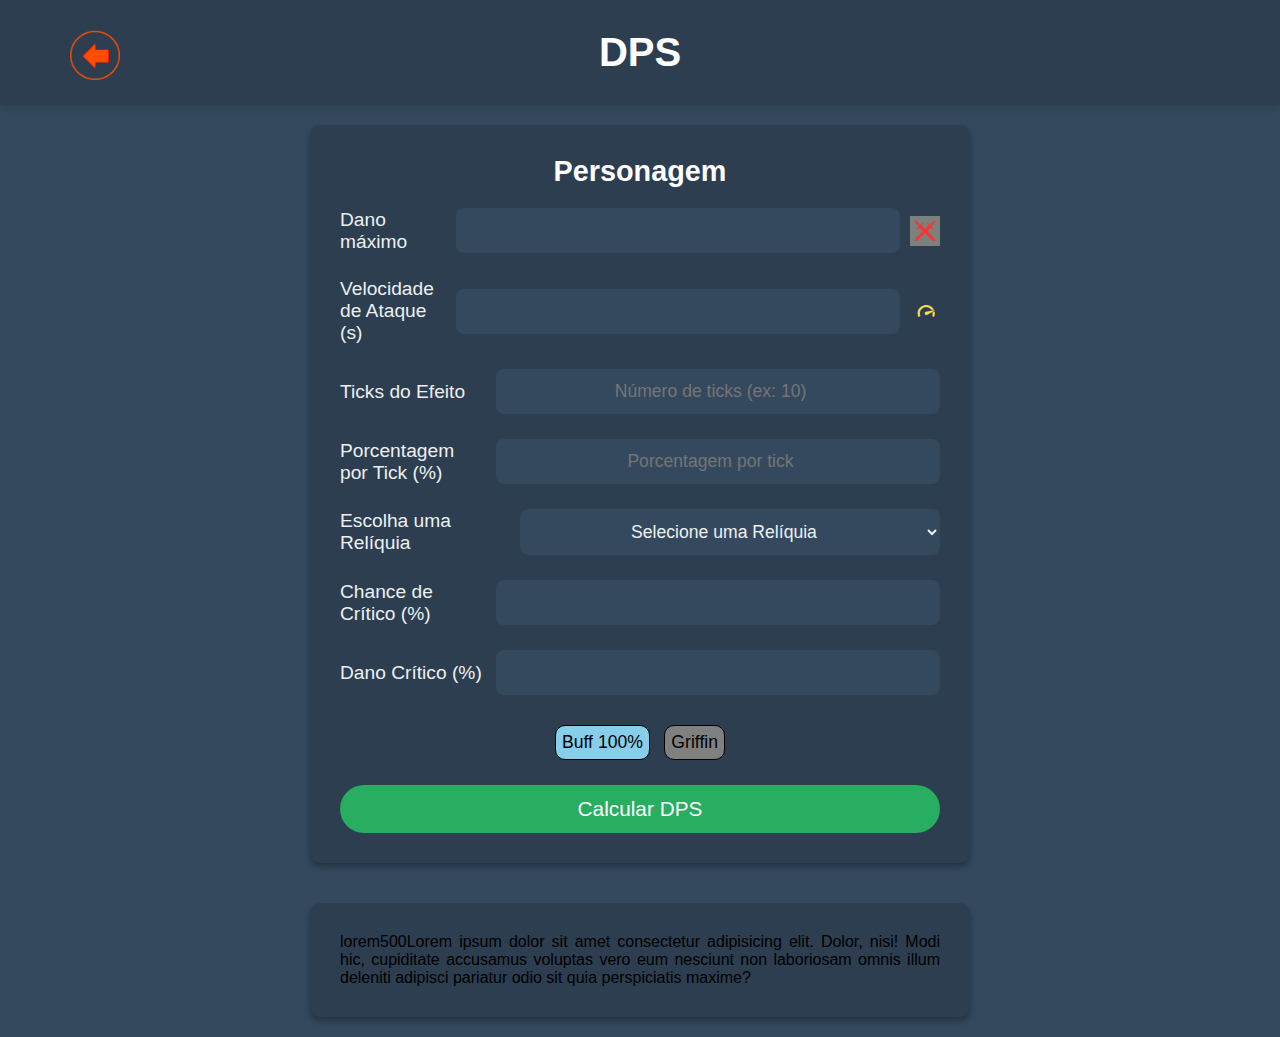
==== pages/page1.html @ 8fe58af5 "bastante coisa" ====
<!DOCTYPE html>
<html lang="pt-BR">
<head>
    <meta charset="UTF-8">
    <meta name="viewport" content="width=device-width, initial-scale=1.0">
    <title>Calculadora de DPS</title>
    <style>

        * {
            
            margin: 0;
            padding: 0;
            border: 0;
            outline: 0;

        }

        body {
            font-family: 'Poppins', Arial, sans-serif;
            margin: 0;
            padding: 0;
            background-color: #34495e;
            min-height: 100vh;
            display: flex;
            flex-direction: column;
            justify-content: space-between; /* Garantir que o conteúdo ocupe o espaço corretamente */
        }

        .header {
            width: 100%;
            padding: 30px 0;
            background-color: #2c3e50;
            text-align: center;
            box-shadow: 0 4px 6px rgba(0, 0, 0, 0.1);
            position: relative;
        }

        .header h1 {
            font-size: 2.5em;
            color: #ffffff;
            margin: 0;
        }

        .back-button {
            position: absolute;
            top: 40px;
            left: 20px;
            background: none;
            border: none;
            cursor: pointer;
            transition: transform 0.3s;
        }

        #seta {
            width: 50px;
            height: 50px;
            margin-left: 50px;
            margin-top: -10px;
        }

        .main-container {
            flex: 1; /* Garante que o conteúdo ocupe o espaço restante */
            display: flex;
            justify-content: center;
            gap: 20px;
            padding: 20px;
            flex-wrap: wrap; /* Garante que os elementos se ajustem bem em telas menores */
        }

        .contairner-geral,
        .dicas {
            background: #2c3e50;
            border-radius: 10px;
            padding: 30px;
            width: 100%;
            max-width: 600px;
            box-shadow: 0 4px 6px rgba(0, 0, 0, 0.3);
        }

        .dicas {
            display: flex;
            flex-direction: column;
            justify-content: center;
            align-items: center;
            text-align: justify;
            margin-top: 20px; /* Distância entre a div de dicas e o formulário */
        }

        .form-container {
            display: flex;
            flex-direction: column;
            align-items: center;
        }

        .form-container h2 {
            color: #ffffff;
            margin-bottom: 20px;
            font-size: 1.8em;
            text-align: center;
        }

        .form-group {
            margin-bottom: 25px;
            display: flex;
            align-items: center;
            justify-content: center;
            width: 100%;
        }

        .form-group label {
            color: #ecf0f1;
            font-size: 1.2em;
            flex: 1;
            text-align: left;
            margin-right: 10px;
        }

        .form-group input, .form-group select {
            width: 70%;
            padding: 12px;
            font-size: 1.1em;
            border: none;
            border-radius: 8px;
            background: #34495e;
            color: #ecf0f1;
            text-align: center;
        }

        .form-group img {
            width: 30px;
            height: 30px;
            margin-left: 10px;
        }

        .calculate-button {
            background: #27ae60;
            color: #ffffff;
            border: none;
            border-radius: 50px;
            padding: 12px 25px;
            font-size: 1.3em;
            cursor: pointer;
            transition: transform 0.3s, box-shadow 0.3s;
            width: 100%;
            margin-top: 20px;
        }

        .calculate-button:hover {
            transform: translateY(-5px);
            box-shadow: 0 6px 10px rgba(0, 0, 0, 0.3);
        }

        .result-container {
            margin-top: 20px;
            padding: 20px;
            background: #2980b9;
            border-radius: 10px;
            color: #ffffff;
            font-size: 1.5em;
            text-align: center;
            display: none;
        }

      

                    .btn {
                display: inline-block;
                padding: 6px;
                font-size: 1.1em;
                margin: 5px;
                border: 1px solid #000;
                border-radius: 10px;
                background-color: #f0f0f0;
                cursor: pointer;

                }

                #button1 {
                background-color: skyblue;
            }



            #button3 {
                background-color: gray;
            }

            .btn.selected {
            background-color: #4CAF50;
            color: white;
            border-color: #4CAF50;
            justify-content: center;
            }

            .btn:disabled {
            background-color: #ccc;
            cursor: not-allowed;
            border-color: #aaa;
            }

            .buttones {
                text-align: center;
            }

          
    </style>
</head>
<body>
    <div class="header">
        <button class="back-button" onclick="window.location.href='../index.html'">
            <img src="../images/seta.png" alt="" id="seta">
        </button>
        <h1>DPS</h1>
    </div>

    <div class="main-container">
        <!-- Div Container Geral -->
        <div class="contairner-geral">
            <div class="form-container">
                <h2>Personagem</h2>
                <form id="dps-form">
                    <div class="form-group">
                        <label for="base-damage">Dano máximo</label>
                        <input type="number" id="base-damage" name="base-damage" required>
                        <img src="../images/sword.png" alt="Dano Base">
                    </div>

                    <div class="form-group">
                        <label for="attack-speed">Velocidade de Ataque (s)</label>
                        <input type="number" id="attack-speed" name="attack-speed" step="0.01" required>
                        <img src="../images/velocidade.png" alt="Velocidade de Ataque">
                    </div>

                    <div class="form-group">
                        <label for="ticks">Ticks do Efeito</label>
                        <input type="number" id="ticks" name="ticks" placeholder="Número de ticks (ex: 10)" required>
                    </div>

                    <div class="form-group">
                        <label for="effect-percentage">Porcentagem por Tick (%)</label>
                        <input type="number" id="effect-percentage" name="effect-percentage" step="0.1" placeholder="Porcentagem por tick">
                    </div>

                    <div class="form-group">
                        <label for="relic">Escolha uma Relíquia</label>
                        <select id="relic" name="relic">
                            <option value="">Selecione uma Relíquia</option>
                            <option value="relic1">Infernal Gaze (5% element type)</option>
                            <option value="relic2">Mirror Blade (5% Psychical Damage + 20% Psychical critical-chance)</option>
                            <option value="relic3">Miracle Timepiece (5% Magic damage + 8% Element type)</option>
                            <option value="relic4">Mermaid Crown (5% Magic Damage + 8% Aqua Damage)</option>
                            <option value="relic5">Clover of the Wind (5% Magic Damage + 8% Air Damage)</option>
                            <option value="relic6">Leaf Clover (5% Magic Damage + 8% Dark Damage)</option>
                            <option value="relic7">Amplifying Codex (4% Magic Damage)</option>
                            <option value="relic8">Steel Shiv (4% Psychical Damage)</option>
                        </select>
                    </div>

                    <div class="form-group">
                        <label for="critical-chance">Chance de Crítico (%)</label>
                        <input type="number" id="critical-chance" name="critical-chance" step="0.1">
                    </div>

                    <div class="form-group">
                        <label for="critical-damage">Dano Crítico (%)</label>
                        <input type="number" id="critical-damage" name="critical-damage" step="0.1">
                    </div>

                    <div class="buttones" id="buttones">
                        <button type="button" class="btn" id="button1" onclick="toggleButton(button1)">Buff 100%</button>
                        <button type="button" class="btn" id="button3" onclick="toggleButton(button3)">Griffin</button>
                    </div>

                    <button type="button" class="calculate-button" onclick="calculateDPS()">Calcular DPS</button>
               

            </form>

            <div id="result" class="result-container">
                <p id="dps-result">DPS Calculado: </p>
            </div>
            
        </div>

    </div>


    <div class="dicas">
        <p> lorem500Lorem ipsum dolor sit amet consectetur adipisicing elit. Dolor, nisi! Modi hic, cupiditate accusamus voluptas vero eum nesciunt non laboriosam omnis illum  deleniti adipisci pariatur odio sit quia perspiciatis maxime?</p>
    </div>


  

    <script>

                const button1 = document.getElementById("button1");
                const button3 = document.getElementById("button3");



                    let button1Selected = false;
                    let button3Selected = false;
                    let buffMultiplier = 1;  // Inicializa com 100%

                        // Função para alternar a seleção dos botões
                        function toggleButton(button) {
                            if (button.classList.contains("selected")) {
                                button.classList.remove("selected"); // Desmarca o botão
                                if (button === button1) button1Selected = false;
                                if (button === button3) button3Selected = false;
                            } else {
                                button.classList.add("selected"); // Marca o botão
                                if (button === button1) button1Selected = true;
                                if (button === button3) button3Selected = true;
                            }
                        }


        function calculateDPS() {
            const baseDamage = parseFloat(document.getElementById('base-damage').value);
            const attackSpeed = parseFloat(document.getElementById('attack-speed').value);
            const ticks = parseInt(document.getElementById('ticks').value) || 0;
            const effectPercentage = parseFloat(document.getElementById('effect-percentage').value) || 0;
            const criticalChance = parseFloat(document.getElementById('critical-chance').value) || 0;
            const criticalDamage = parseFloat(document.getElementById('critical-damage').value) || 0;
            const relic = document.getElementById('relic').value;

            const criticalMultiplier = 1 + (criticalChance / 100) * (criticalDamage / 100);
            const effectMultiplier = 1 + (ticks * effectPercentage) / 100;

            let relicMultiplier = 1; // Se não houver relíquia, o multiplicador será 1 (sem efeito extra)
            switch(relic) {
                case 'relic1':
                    relicMultiplier = 1.05; // Exemplo de efeito da Relíquia 1
                    break;
                case 'relic2':
                    relicMultiplier = 1.05; // Exemplo de efeito da Relíquia 2
                    break;
                case 'relic3':
                    relicMultiplier = 1.13; // Exemplo de efeito da Relíquia 3
                    break;
                case 'relic4':
                    relicMultiplier = 1.13; // Exemplo de efeito da Relíquia 4
                    break;
                case 'relic5': 
                    relicMultiplier = 1.13;
                    break;
                case 'relic6': 
                    relicMultiplier = 1.13;
                    break;
                case 'relic7': 
                    relicMultiplier = 1.05;
                    break;
                case 'relic8': 
                    relicMultiplier = 1.05;
                    break;
                default:
                    relicMultiplier = 1; // Nenhuma relíquia escolhida
                    break;
            }
            

            if (button1Selected && button3Selected) {
                buffMultiplier = 3.0;  // Ambos os botões selecionados = 300%
                } else if (button1Selected || button3Selected) {
                buffMultiplier = 2.0;  // Apenas um botão selecionado = 200%
                } else {
                buffMultiplier = 1.0;  // Nenhum botão selecionado = 100%
                }


            

            const dps = (baseDamage * effectMultiplier * criticalMultiplier * relicMultiplier * buffMultiplier) / attackSpeed;

            document.getElementById('result').style.display = 'block';
            document.getElementById('dps-result').textContent = `DPS Calculado: ${dps.toFixed(2)}`;
        }

            
    </script>
</body>

</html>
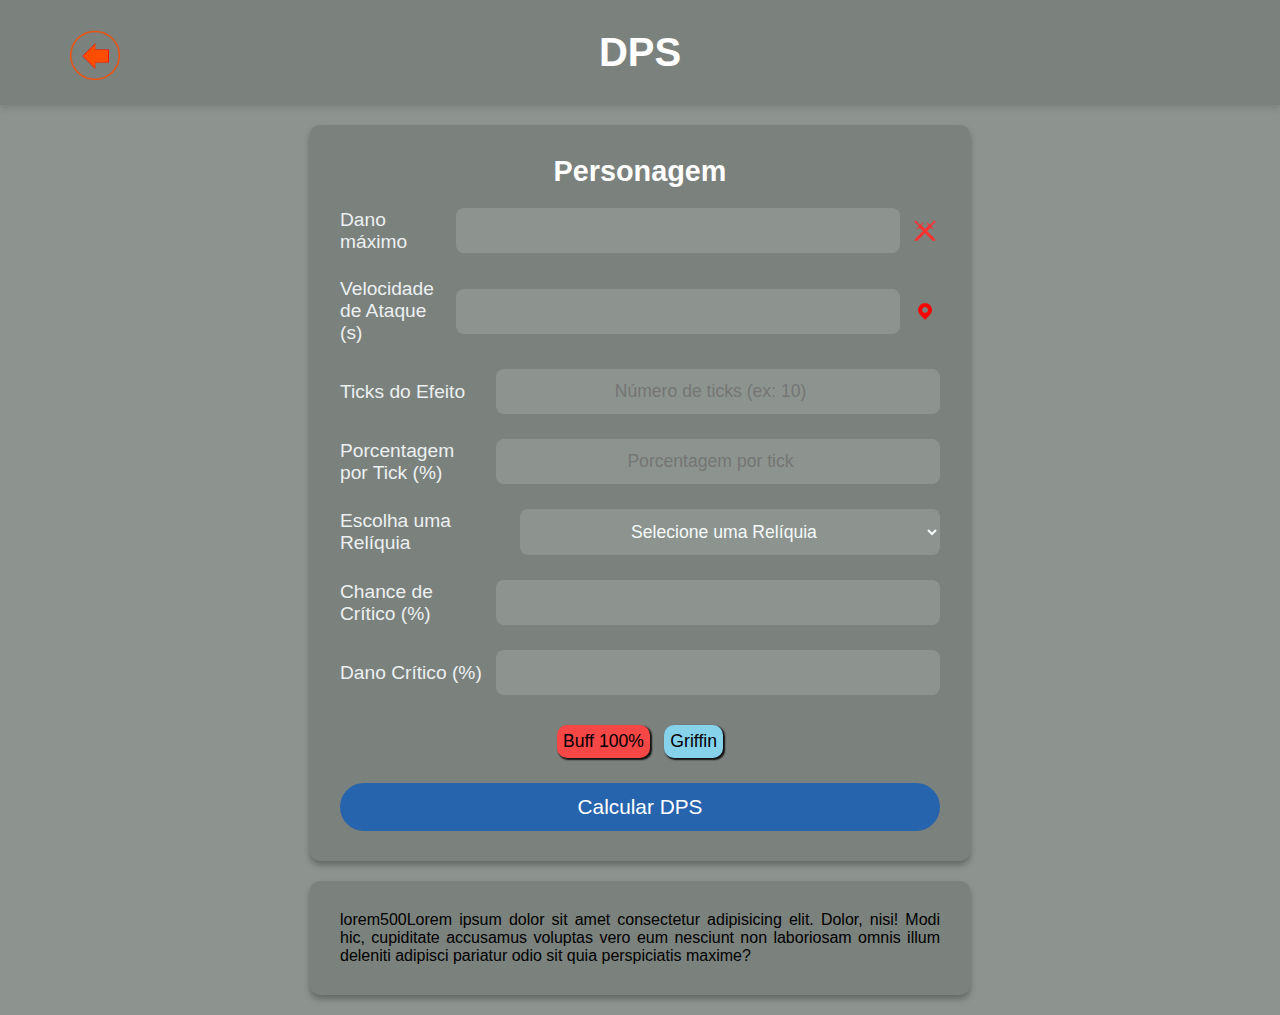
==== commit ee628f1e: "Merge branch 'main' of https://github.com/Persch-crypto/DPS-SITE" ====
--- a/pages/page1.html
+++ b/pages/page1.html
@@ -19,7 +19,7 @@
             font-family: 'Poppins', Arial, sans-serif;
             margin: 0;
             padding: 0;
-            background-color: #34495e;
+            background-color: #8d948f;
             min-height: 100vh;
             display: flex;
             flex-direction: column;
@@ -29,7 +29,7 @@
         .header {
             width: 100%;
             padding: 30px 0;
-            background-color: #2c3e50;
+            background-color: #7b817d;
             text-align: center;
             box-shadow: 0 4px 6px rgba(0, 0, 0, 0.1);
             position: relative;
@@ -58,6 +58,10 @@
             margin-top: -10px;
         }
 
+        #seta:hover {
+            transform: translateY(-5px);
+        }
+
         .main-container {
             flex: 1; /* Garante que o conteúdo ocupe o espaço restante */
             display: flex;
@@ -69,7 +73,7 @@
 
         .contairner-geral,
         .dicas {
-            background: #2c3e50;
+            background: #7b817d;
             border-radius: 10px;
             padding: 30px;
             width: 100%;
@@ -80,10 +84,8 @@
         .dicas {
             display: flex;
             flex-direction: column;
-            justify-content: center;
-            align-items: center;
             text-align: justify;
-            margin-top: 20px; /* Distância entre a div de dicas e o formulário */
+            margin-top: 0px; /* Distância entre a div de dicas e o formulário */
         }
 
         .form-container {
@@ -121,8 +123,8 @@
             font-size: 1.1em;
             border: none;
             border-radius: 8px;
-            background: #34495e;
-            color: #ecf0f1;
+            background: #8d948f;
+            color: #f5f9fa;
             text-align: center;
         }
 
@@ -133,7 +135,7 @@
         }
 
         .calculate-button {
-            background: #27ae60;
+            background: #2764ae;
             color: #ffffff;
             border: none;
             border-radius: 50px;
@@ -168,21 +170,26 @@
                 padding: 6px;
                 font-size: 1.1em;
                 margin: 5px;
-                border: 1px solid #000;
+                box-shadow: 1.5px 1.5px 1.5px #121212;
                 border-radius: 10px;
                 background-color: #f0f0f0;
                 cursor: pointer;
 
                 }
 
+                .btn:hover {
+                    transform: translateY(-4px);
+                     box-shadow: 1.5 1.5px 1.5px rgba(0, 0, 0, 0.3);
+                }
+
                 #button1 {
-                background-color: skyblue;
+                background-color: rgb(246, 71, 71);
             }
 
 
 
             #button3 {
-                background-color: gray;
+                background-color: rgb(135, 210, 235);
             }
 
             .btn.selected {
@@ -228,7 +235,7 @@
                     <div class="form-group">
                         <label for="attack-speed">Velocidade de Ataque (s)</label>
                         <input type="number" id="attack-speed" name="attack-speed" step="0.01" required>
-                        <img src="../images/velocidade.png" alt="Velocidade de Ataque">
+                        <img src="../images/range.png" alt="Velocidade de Ataque">
                     </div>
 
                     <div class="form-group">
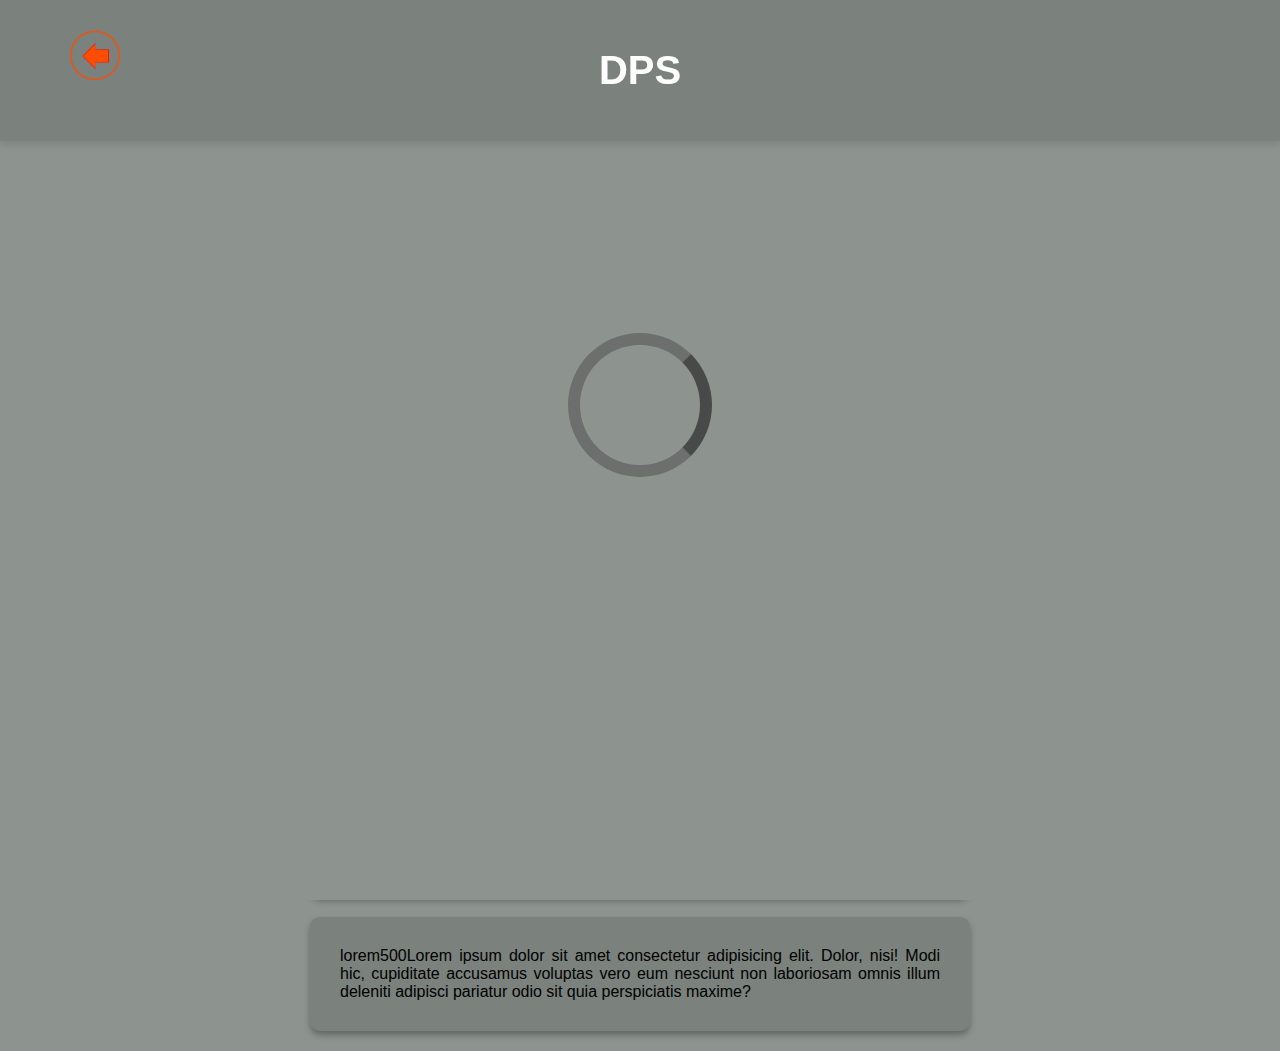
==== commit 222561ad: "a" ====
--- a/pages/page1.html
+++ b/pages/page1.html
@@ -4,6 +4,8 @@
     <meta charset="UTF-8">
     <meta name="viewport" content="width=device-width, initial-scale=1.0">
     <title>Calculadora de DPS</title>
+    <script src="https://code.jquery.com/jquery-3.6.1.min.js"
+    integrity="sha256-o88AwQnZB+VDvE9tvIXrMQaPlFFSUTR+nldQm1LuPXQ=" crossorigin="anonymous"></script>
     <style>
 
         * {
@@ -24,6 +26,40 @@
             display: flex;
             flex-direction: column;
             justify-content: space-between; /* Garantir que o conteúdo ocupe o espaço corretamente */
+             transition: background 0.5s linear;
+             overflow-x: hidden;
+        }
+ /*tela carregamento*/
+         #carregar{
+        align-items: center;
+        display: flex;
+        justify-content: center;
+        min-height: 90vh;
+        transform: scale(3);
+        }
+        #carrega{
+        animation: rodar 3s infinite;
+        border: 4px solid #6d6e6e;
+        border-right-color: #484949;
+        height: 40px;
+        width: 40px;
+        border-radius: 40px;
+        }
+        @keyframes rodar {
+        to{
+        transform: rotate(3turn);
+
+        }
+        }
+
+
+        #load{
+        position:fixed;
+        top:0;
+        left:0 ;
+        right:0;
+        bottom:0;
+        background-color:#8d948f;
         }
 
         .header {
@@ -208,16 +244,30 @@
             .buttones {
                 text-align: center;
             }
-
+            input::-webkit-outer-spin-button,
+            input::-webkit-inner-spin-button {
+            -webkit-appearance: none;
+             margin: 0;
+        }
           
     </style>
 </head>
+<div id="load">
+    <div class="inner">
+      <div id="carregar">
+        <div id="carrega"></div>
+      </div>
+    </div>
+  </div>
 <body>
     <div class="header">
+       
+        <br>
+        <h1>DPS</h1>
+        <br>
         <button class="back-button" onclick="window.location.href='../index.html'">
             <img src="../images/seta.png" alt="" id="seta">
         </button>
-        <h1>DPS</h1>
     </div>
 
     <div class="main-container">
@@ -384,6 +434,11 @@
             document.getElementById('result').style.display = 'block';
             document.getElementById('dps-result').textContent = `DPS Calculado: ${dps.toFixed(2)}`;
         }
+  //load        
+  $(window).on('load', function () {
+    $('#load').delay(800).fadeOut('slow'); 
+    $('body').delay(500).css({'overflow': 'visible'});
+    });
 
             
     </script>
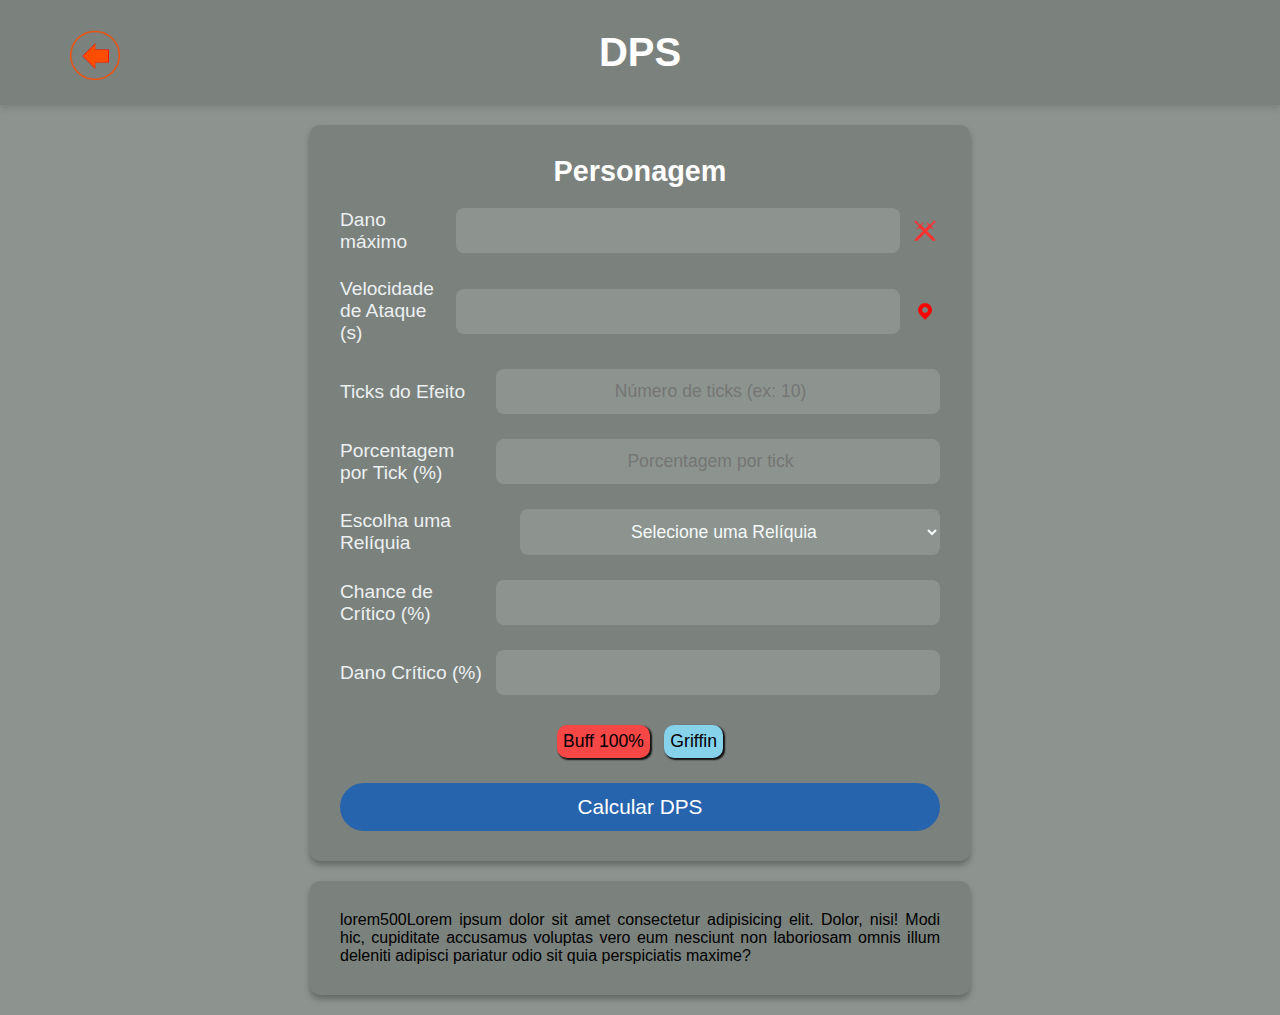
==== commit d0fc22c3: "AMEM" ====
--- a/pages/page1.html
+++ b/pages/page1.html
@@ -3,9 +3,7 @@
 <head>
     <meta charset="UTF-8">
     <meta name="viewport" content="width=device-width, initial-scale=1.0">
-    <title>Calculadora de DPS</title>
-    <script src="https://code.jquery.com/jquery-3.6.1.min.js"
-    integrity="sha256-o88AwQnZB+VDvE9tvIXrMQaPlFFSUTR+nldQm1LuPXQ=" crossorigin="anonymous"></script>
+    <title>Somatudo Calculadora</title>
     <style>
 
         * {
@@ -26,40 +24,6 @@
             display: flex;
             flex-direction: column;
             justify-content: space-between; /* Garantir que o conteúdo ocupe o espaço corretamente */
-             transition: background 0.5s linear;
-             overflow-x: hidden;
-        }
- /*tela carregamento*/
-         #carregar{
-        align-items: center;
-        display: flex;
-        justify-content: center;
-        min-height: 90vh;
-        transform: scale(3);
-        }
-        #carrega{
-        animation: rodar 3s infinite;
-        border: 4px solid #6d6e6e;
-        border-right-color: #484949;
-        height: 40px;
-        width: 40px;
-        border-radius: 40px;
-        }
-        @keyframes rodar {
-        to{
-        transform: rotate(3turn);
-
-        }
-        }
-
-
-        #load{
-        position:fixed;
-        top:0;
-        left:0 ;
-        right:0;
-        bottom:0;
-        background-color:#8d948f;
         }
 
         .header {
@@ -191,7 +155,7 @@
         .result-container {
             margin-top: 20px;
             padding: 20px;
-            background: #2980b9;
+            background: #8d948f;
             border-radius: 10px;
             color: #ffffff;
             font-size: 1.5em;
@@ -244,30 +208,16 @@
             .buttones {
                 text-align: center;
             }
-            input::-webkit-outer-spin-button,
-            input::-webkit-inner-spin-button {
-            -webkit-appearance: none;
-             margin: 0;
-        }
+
           
     </style>
 </head>
-<div id="load">
-    <div class="inner">
-      <div id="carregar">
-        <div id="carrega"></div>
-      </div>
-    </div>
-  </div>
 <body>
     <div class="header">
-       
-        <br>
-        <h1>DPS</h1>
-        <br>
         <button class="back-button" onclick="window.location.href='../index.html'">
             <img src="../images/seta.png" alt="" id="seta">
         </button>
+        <h1>DPS</h1>
     </div>
 
     <div class="main-container">
@@ -434,11 +384,6 @@
             document.getElementById('result').style.display = 'block';
             document.getElementById('dps-result').textContent = `DPS Calculado: ${dps.toFixed(2)}`;
         }
-  //load        
-  $(window).on('load', function () {
-    $('#load').delay(800).fadeOut('slow'); 
-    $('body').delay(500).css({'overflow': 'visible'});
-    });
 
             
     </script>
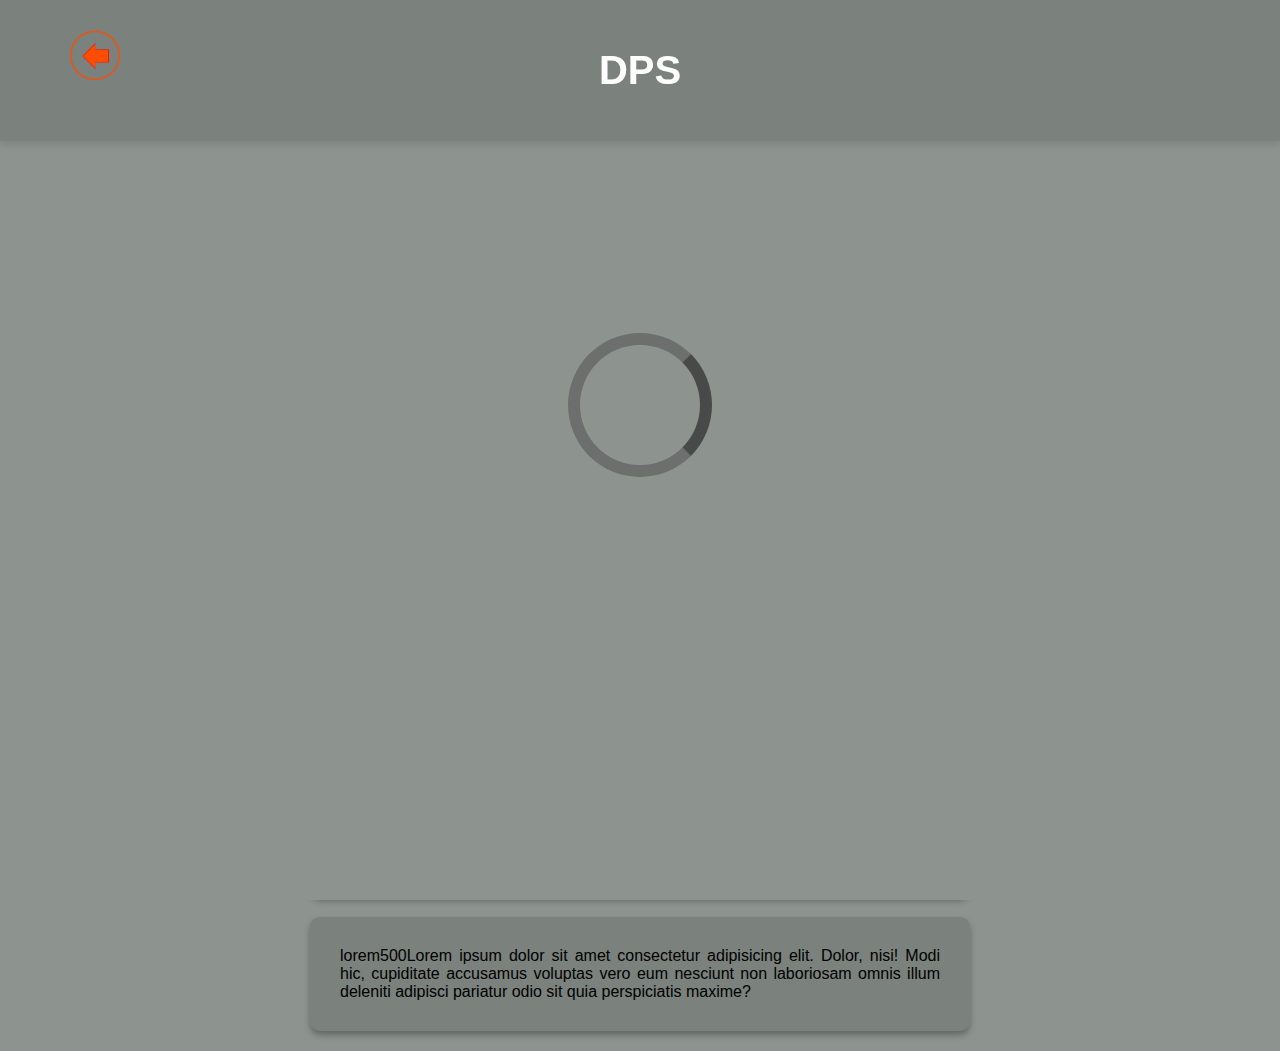
==== commit fb8beaf4: "Merge branch 'main' of https://github.com/Persch-crypto/DPS-SITE" ====
--- a/pages/page1.html
+++ b/pages/page1.html
@@ -3,7 +3,9 @@
 <head>
     <meta charset="UTF-8">
     <meta name="viewport" content="width=device-width, initial-scale=1.0">
-    <title>Somatudo Calculadora</title>
+    <title>Calculadora de DPS</title>
+    <script src="https://code.jquery.com/jquery-3.6.1.min.js"
+    integrity="sha256-o88AwQnZB+VDvE9tvIXrMQaPlFFSUTR+nldQm1LuPXQ=" crossorigin="anonymous"></script>
     <style>
 
         * {
@@ -24,6 +26,40 @@
             display: flex;
             flex-direction: column;
             justify-content: space-between; /* Garantir que o conteúdo ocupe o espaço corretamente */
+             transition: background 0.5s linear;
+             overflow-x: hidden;
+        }
+ /*tela carregamento*/
+         #carregar{
+        align-items: center;
+        display: flex;
+        justify-content: center;
+        min-height: 90vh;
+        transform: scale(3);
+        }
+        #carrega{
+        animation: rodar 3s infinite;
+        border: 4px solid #6d6e6e;
+        border-right-color: #484949;
+        height: 40px;
+        width: 40px;
+        border-radius: 40px;
+        }
+        @keyframes rodar {
+        to{
+        transform: rotate(3turn);
+
+        }
+        }
+
+
+        #load{
+        position:fixed;
+        top:0;
+        left:0 ;
+        right:0;
+        bottom:0;
+        background-color:#8d948f;
         }
 
         .header {
@@ -208,16 +244,30 @@
             .buttones {
                 text-align: center;
             }
-
+            input::-webkit-outer-spin-button,
+            input::-webkit-inner-spin-button {
+            -webkit-appearance: none;
+             margin: 0;
+        }
           
     </style>
 </head>
+<div id="load">
+    <div class="inner">
+      <div id="carregar">
+        <div id="carrega"></div>
+      </div>
+    </div>
+  </div>
 <body>
     <div class="header">
+       
+        <br>
+        <h1>DPS</h1>
+        <br>
         <button class="back-button" onclick="window.location.href='../index.html'">
             <img src="../images/seta.png" alt="" id="seta">
         </button>
-        <h1>DPS</h1>
     </div>
 
     <div class="main-container">
@@ -384,6 +434,11 @@
             document.getElementById('result').style.display = 'block';
             document.getElementById('dps-result').textContent = `DPS Calculado: ${dps.toFixed(2)}`;
         }
+  //load        
+  $(window).on('load', function () {
+    $('#load').delay(800).fadeOut('slow'); 
+    $('body').delay(500).css({'overflow': 'visible'});
+    });
 
             
     </script>
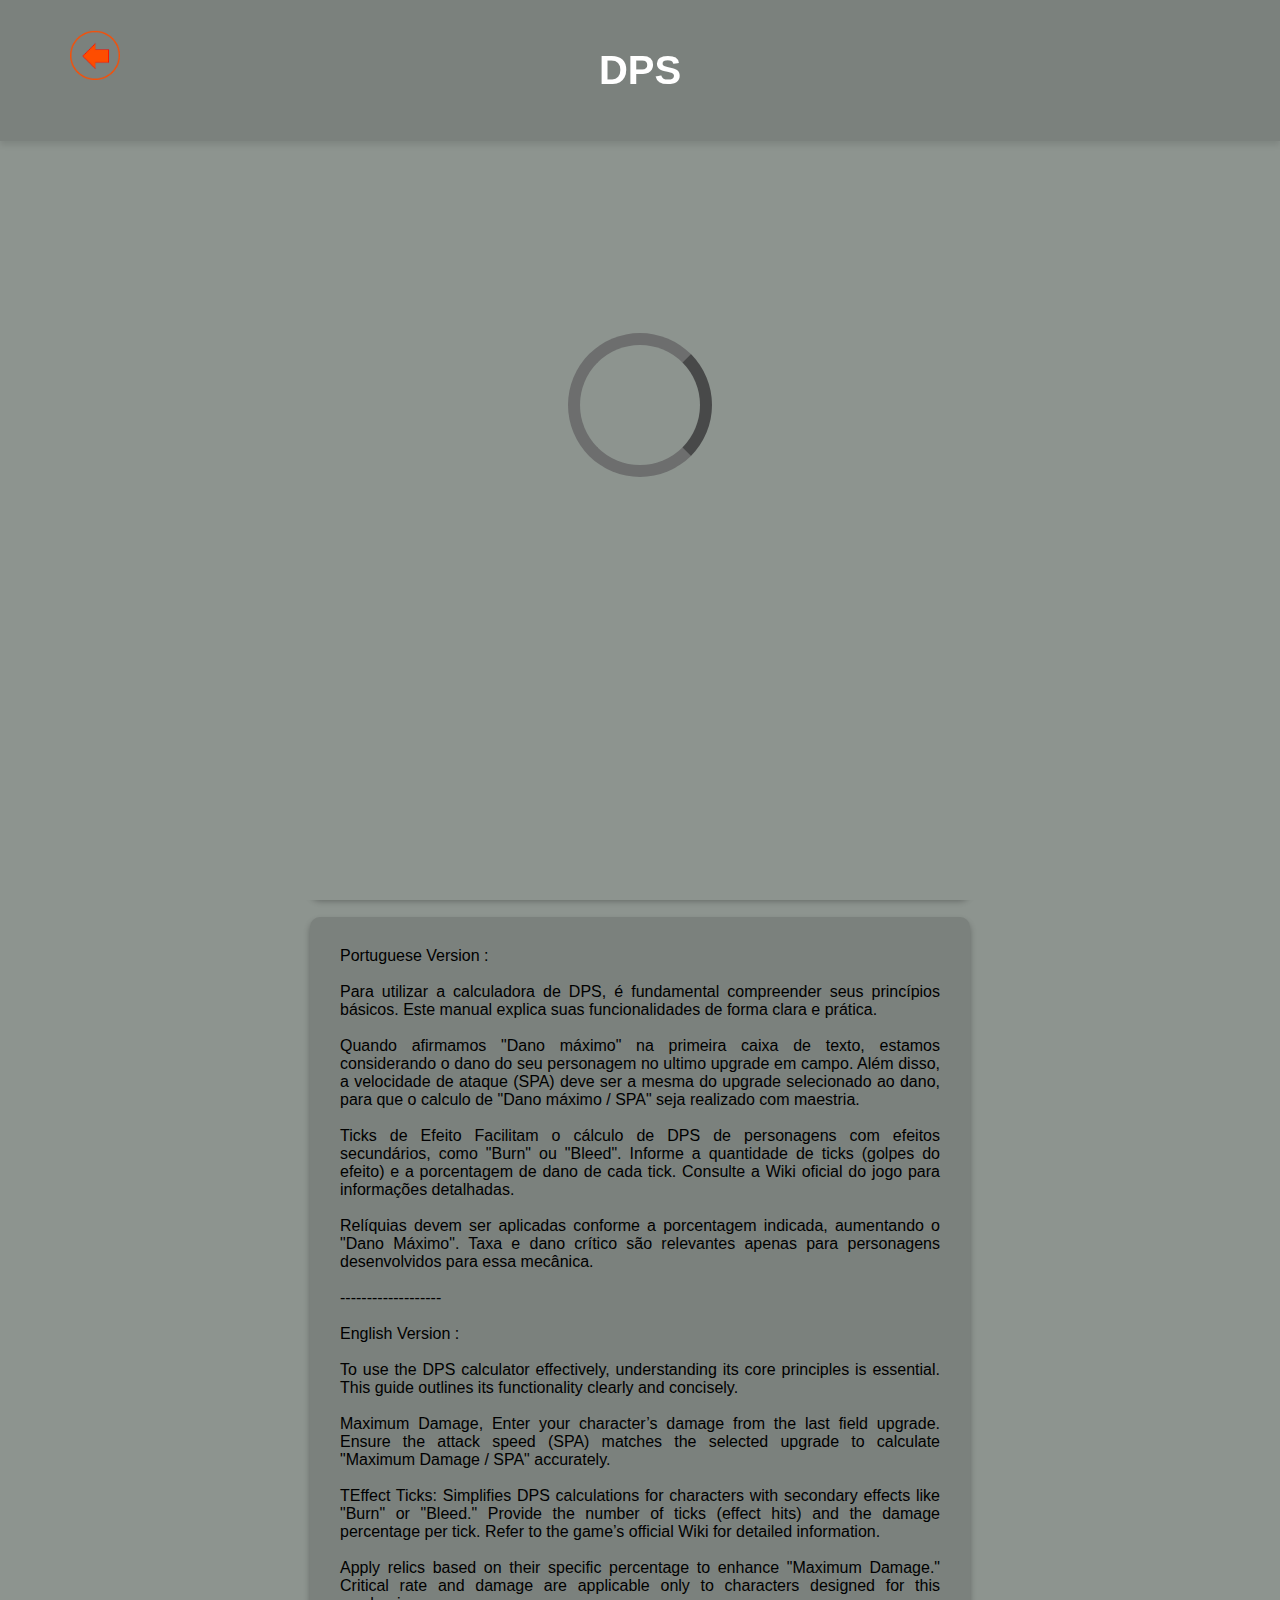
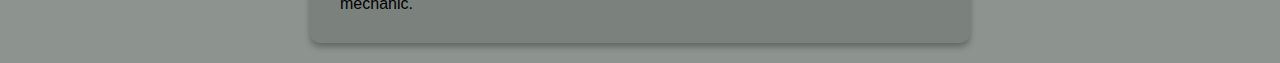
==== commit 3aad0bac: "muitas mudanças legais" ====
--- a/pages/page1.html
+++ b/pages/page1.html
@@ -4,444 +4,130 @@
     <meta charset="UTF-8">
     <meta name="viewport" content="width=device-width, initial-scale=1.0">
     <title>Calculadora de DPS</title>
+
     <script src="https://code.jquery.com/jquery-3.6.1.min.js"
     integrity="sha256-o88AwQnZB+VDvE9tvIXrMQaPlFFSUTR+nldQm1LuPXQ=" crossorigin="anonymous"></script>
-    <style>
 
-        * {
-            
-            margin: 0;
-            padding: 0;
-            border: 0;
-            outline: 0;
+    <link rel="stylesheet" href="../style/page1css.css">
 
-        }
+</head>
+        <div id="load">
+            <div class="inner">
+            <div id="carregar">
+                <div id="carrega"></div>
+            </div>
+            </div>
+        </div>
+    <body>
+        <div class="header">
+            <br>
+                    <h1>DPS</h1>
+            <br>
+                <button class="back-button" onclick="window.location.href='../index.html'">
+                    <img src="../images/seta.png" alt="" id="seta">
+                </button>
+        </div>
 
-        body {
-            font-family: 'Poppins', Arial, sans-serif;
-            margin: 0;
-            padding: 0;
-            background-color: #8d948f;
-            min-height: 100vh;
-            display: flex;
-            flex-direction: column;
-            justify-content: space-between; /* Garantir que o conteúdo ocupe o espaço corretamente */
-             transition: background 0.5s linear;
-             overflow-x: hidden;
-        }
- /*tela carregamento*/
-         #carregar{
-        align-items: center;
-        display: flex;
-        justify-content: center;
-        min-height: 90vh;
-        transform: scale(3);
-        }
-        #carrega{
-        animation: rodar 3s infinite;
-        border: 4px solid #6d6e6e;
-        border-right-color: #484949;
-        height: 40px;
-        width: 40px;
-        border-radius: 40px;
-        }
-        @keyframes rodar {
-        to{
-        transform: rotate(3turn);
+     <main>
+        <div class="main-container">
+            <div class="contairner-geral">
+                <div class="form-container">
+                    <h2>Personagem</h2>
+                    <form id="dps-form">
+                        <div class="form-group">
+                            <label for="base-damage">Dano máximo</label>
+                            <input type="number" id="base-damage" name="base-damage" required>
+                            <img src="../images/sword.png" alt="Dano Base">
+                        </div>
 
-        }
-        }
+                        <div class="form-group">
+                            <label for="attack-speed">Velocidade de Ataque (s)</label>
+                            <input type="number" id="attack-speed" name="attack-speed" step="0.01" required>
+                            <img src="../images/range.png" alt="Velocidade de Ataque">
+                        </div>
+
+                        <div class="form-group">
+                            <label for="ticks">Ticks do Efeito</label>
+                            <input type="number" id="ticks" name="ticks" placeholder="Número de ticks (ex: 10)" required>
+                        </div>
+
+                        <div class="form-group">
+                            <label for="effect-percentage">Porcentagem por Tick (%)</label>
+                            <input type="number" id="effect-percentage" name="effect-percentage" step="0.1" placeholder="Porcentagem por tick">
+                        </div>
+
+                        <div class="form-group">
+                            <label for="relic">Escolha uma Relíquia</label>
+                            <select id="relic" name="relic">
+                                <option value="">Selecione uma Relíquia</option>
+                                <option value="relic1">Infernal Gaze (5% element type)</option>
+                                <option value="relic2">Mirror Blade (5% Psychical Damage + 20% Psychical critical-chance)</option>
+                                <option value="relic3">Miracle Timepiece (5% Magic damage + 8% Element type)</option>
+                                <option value="relic4">Mermaid Crown (5% Magic Damage + 8% Aqua Damage)</option>
+                                <option value="relic5">Clover of the Wind (5% Magic Damage + 8% Air Damage)</option>
+                                <option value="relic6">Leaf Clover (5% Magic Damage + 8% Dark Damage)</option>
+                                <option value="relic7">Amplifying Codex (4% Magic Damage)</option>
+                                <option value="relic8">Steel Shiv (4% Psychical Damage)</option>
+                            </select>
+                        </div>
+
+                        <div class="form-group">
+                            <label for="critical-chance">Chance de Crítico (%)</label>
+                            <input type="number" id="critical-chance" name="critical-chance" step="0.1">
+                        </div>
+
+                        <div class="form-group">
+                            <label for="critical-damage">Dano Crítico (%)</label>
+                            <input type="number" id="critical-damage" name="critical-damage" step="0.1">
+                        </div>
+
+                        <div class="buttones" id="buttones">
+                            <button type="button" class="btn" id="button1" onclick="toggleButton(button1)">Buff 100%</button>
+                            <button type="button" class="btn" id="button3" onclick="toggleButton(button3)">Griffin</button>
+                        </div>
+
+                        <button type="button" class="calculate-button" onclick="calculateDPS()">Calcular DPS</button>
+                
+                </form>
+
+                <div id="result" class="result-container">
+                    <p id="dps-result">DPS Calculado: </p>
+                </div>
+                
+            </div>
+
+        </div>
 
 
-        #load{
-        position:fixed;
-        top:0;
-        left:0 ;
-        right:0;
-        bottom:0;
-        background-color:#8d948f;
-        }
-
-        .header {
-            width: 100%;
-            padding: 30px 0;
-            background-color: #7b817d;
-            text-align: center;
-            box-shadow: 0 4px 6px rgba(0, 0, 0, 0.1);
-            position: relative;
-        }
-
-        .header h1 {
-            font-size: 2.5em;
-            color: #ffffff;
-            margin: 0;
-        }
-
-        .back-button {
-            position: absolute;
-            top: 40px;
-            left: 20px;
-            background: none;
-            border: none;
-            cursor: pointer;
-            transition: transform 0.3s;
-        }
-
-        #seta {
-            width: 50px;
-            height: 50px;
-            margin-left: 50px;
-            margin-top: -10px;
-        }
-
-        #seta:hover {
-            transform: translateY(-5px);
-        }
-
-        .main-container {
-            flex: 1; /* Garante que o conteúdo ocupe o espaço restante */
-            display: flex;
-            justify-content: center;
-            gap: 20px;
-            padding: 20px;
-            flex-wrap: wrap; /* Garante que os elementos se ajustem bem em telas menores */
-        }
-
-        .contairner-geral,
-        .dicas {
-            background: #7b817d;
-            border-radius: 10px;
-            padding: 30px;
-            width: 100%;
-            max-width: 600px;
-            box-shadow: 0 4px 6px rgba(0, 0, 0, 0.3);
-        }
-
-        .dicas {
-            display: flex;
-            flex-direction: column;
-            text-align: justify;
-            margin-top: 0px; /* Distância entre a div de dicas e o formulário */
-        }
-
-        .form-container {
-            display: flex;
-            flex-direction: column;
-            align-items: center;
-        }
-
-        .form-container h2 {
-            color: #ffffff;
-            margin-bottom: 20px;
-            font-size: 1.8em;
-            text-align: center;
-        }
-
-        .form-group {
-            margin-bottom: 25px;
-            display: flex;
-            align-items: center;
-            justify-content: center;
-            width: 100%;
-        }
-
-        .form-group label {
-            color: #ecf0f1;
-            font-size: 1.2em;
-            flex: 1;
-            text-align: left;
-            margin-right: 10px;
-        }
-
-        .form-group input, .form-group select {
-            width: 70%;
-            padding: 12px;
-            font-size: 1.1em;
-            border: none;
-            border-radius: 8px;
-            background: #8d948f;
-            color: #f5f9fa;
-            text-align: center;
-        }
-
-        .form-group img {
-            width: 30px;
-            height: 30px;
-            margin-left: 10px;
-        }
-
-        .calculate-button {
-            background: #2764ae;
-            color: #ffffff;
-            border: none;
-            border-radius: 50px;
-            padding: 12px 25px;
-            font-size: 1.3em;
-            cursor: pointer;
-            transition: transform 0.3s, box-shadow 0.3s;
-            width: 100%;
-            margin-top: 20px;
-        }
-
-        .calculate-button:hover {
-            transform: translateY(-5px);
-            box-shadow: 0 6px 10px rgba(0, 0, 0, 0.3);
-        }
-
-        .result-container {
-            margin-top: 20px;
-            padding: 20px;
-            background: #8d948f;
-            border-radius: 10px;
-            color: #ffffff;
-            font-size: 1.5em;
-            text-align: center;
-            display: none;
-        }
-
-      
-
-                    .btn {
-                display: inline-block;
-                padding: 6px;
-                font-size: 1.1em;
-                margin: 5px;
-                box-shadow: 1.5px 1.5px 1.5px #121212;
-                border-radius: 10px;
-                background-color: #f0f0f0;
-                cursor: pointer;
-
-                }
-
-                .btn:hover {
-                    transform: translateY(-4px);
-                     box-shadow: 1.5 1.5px 1.5px rgba(0, 0, 0, 0.3);
-                }
-
-                #button1 {
-                background-color: rgb(246, 71, 71);
-            }
+        <div class="dicas">
+            <p> Portuguese Version : </p>
+             <br>
+            <p> Para utilizar a calculadora de DPS, é fundamental compreender seus princípios básicos. Este manual explica suas funcionalidades de forma clara e prática. </p>
+             <br>
+            <p> Quando afirmamos "Dano máximo" na primeira caixa de texto, estamos considerando o dano do seu personagem no ultimo upgrade em campo. Além disso, a velocidade de ataque (SPA) deve ser a mesma do upgrade selecionado ao dano, para que o calculo de "Dano máximo / SPA" seja realizado com maestria.</p>
+             <br>
+            <p>Ticks de Efeito Facilitam o cálculo de DPS de personagens com efeitos secundários, como "Burn" ou "Bleed". Informe a quantidade de ticks (golpes do efeito) e a porcentagem de dano de cada tick. Consulte a Wiki oficial do jogo para informações detalhadas.</p>
+             <br>
+            <p>Relíquias devem ser aplicadas conforme a porcentagem indicada, aumentando o "Dano Máximo". Taxa e dano crítico são relevantes apenas para personagens desenvolvidos para essa mecânica.</p>
+             <br>
+            <p>-------------------</p>
+             <br>
+            <p> English Version : </p>
+             <br>
+            <p> To use the DPS calculator effectively, understanding its core principles is essential. This guide outlines its functionality clearly and concisely.</p>
+             <br>
+            <p> Maximum Damage, Enter your character’s damage from the last field upgrade. Ensure the attack speed (SPA) matches the selected upgrade to calculate "Maximum Damage / SPA" accurately.</p>
+             <br>
+            <p>TEffect Ticks: Simplifies DPS calculations for characters with secondary effects like "Burn" or "Bleed." Provide the number of ticks (effect hits) and the damage percentage per tick. Refer to the game’s official Wiki for detailed information. </p>
+             <br>
+            <p>Apply relics based on their specific percentage to enhance "Maximum Damage." Critical rate and damage are applicable only to characters designed for this mechanic.</p>
+        </div>
+    </main>
 
 
-
-            #button3 {
-                background-color: rgb(135, 210, 235);
-            }
-
-            .btn.selected {
-            background-color: #4CAF50;
-            color: white;
-            border-color: #4CAF50;
-            justify-content: center;
-            }
-
-            .btn:disabled {
-            background-color: #ccc;
-            cursor: not-allowed;
-            border-color: #aaa;
-            }
-
-            .buttones {
-                text-align: center;
-            }
-            input::-webkit-outer-spin-button,
-            input::-webkit-inner-spin-button {
-            -webkit-appearance: none;
-             margin: 0;
-        }
-          
-    </style>
-</head>
-<div id="load">
-    <div class="inner">
-      <div id="carregar">
-        <div id="carrega"></div>
-      </div>
-    </div>
-  </div>
-<body>
-    <div class="header">
-       
-        <br>
-        <h1>DPS</h1>
-        <br>
-        <button class="back-button" onclick="window.location.href='../index.html'">
-            <img src="../images/seta.png" alt="" id="seta">
-        </button>
-    </div>
-
-    <div class="main-container">
-        <!-- Div Container Geral -->
-        <div class="contairner-geral">
-            <div class="form-container">
-                <h2>Personagem</h2>
-                <form id="dps-form">
-                    <div class="form-group">
-                        <label for="base-damage">Dano máximo</label>
-                        <input type="number" id="base-damage" name="base-damage" required>
-                        <img src="../images/sword.png" alt="Dano Base">
-                    </div>
-
-                    <div class="form-group">
-                        <label for="attack-speed">Velocidade de Ataque (s)</label>
-                        <input type="number" id="attack-speed" name="attack-speed" step="0.01" required>
-                        <img src="../images/range.png" alt="Velocidade de Ataque">
-                    </div>
-
-                    <div class="form-group">
-                        <label for="ticks">Ticks do Efeito</label>
-                        <input type="number" id="ticks" name="ticks" placeholder="Número de ticks (ex: 10)" required>
-                    </div>
-
-                    <div class="form-group">
-                        <label for="effect-percentage">Porcentagem por Tick (%)</label>
-                        <input type="number" id="effect-percentage" name="effect-percentage" step="0.1" placeholder="Porcentagem por tick">
-                    </div>
-
-                    <div class="form-group">
-                        <label for="relic">Escolha uma Relíquia</label>
-                        <select id="relic" name="relic">
-                            <option value="">Selecione uma Relíquia</option>
-                            <option value="relic1">Infernal Gaze (5% element type)</option>
-                            <option value="relic2">Mirror Blade (5% Psychical Damage + 20% Psychical critical-chance)</option>
-                            <option value="relic3">Miracle Timepiece (5% Magic damage + 8% Element type)</option>
-                            <option value="relic4">Mermaid Crown (5% Magic Damage + 8% Aqua Damage)</option>
-                            <option value="relic5">Clover of the Wind (5% Magic Damage + 8% Air Damage)</option>
-                            <option value="relic6">Leaf Clover (5% Magic Damage + 8% Dark Damage)</option>
-                            <option value="relic7">Amplifying Codex (4% Magic Damage)</option>
-                            <option value="relic8">Steel Shiv (4% Psychical Damage)</option>
-                        </select>
-                    </div>
-
-                    <div class="form-group">
-                        <label for="critical-chance">Chance de Crítico (%)</label>
-                        <input type="number" id="critical-chance" name="critical-chance" step="0.1">
-                    </div>
-
-                    <div class="form-group">
-                        <label for="critical-damage">Dano Crítico (%)</label>
-                        <input type="number" id="critical-damage" name="critical-damage" step="0.1">
-                    </div>
-
-                    <div class="buttones" id="buttones">
-                        <button type="button" class="btn" id="button1" onclick="toggleButton(button1)">Buff 100%</button>
-                        <button type="button" class="btn" id="button3" onclick="toggleButton(button3)">Griffin</button>
-                    </div>
-
-                    <button type="button" class="calculate-button" onclick="calculateDPS()">Calcular DPS</button>
-               
-
-            </form>
-
-            <div id="result" class="result-container">
-                <p id="dps-result">DPS Calculado: </p>
-            </div>
-            
-        </div>
-
-    </div>
-
-
-    <div class="dicas">
-        <p> lorem500Lorem ipsum dolor sit amet consectetur adipisicing elit. Dolor, nisi! Modi hic, cupiditate accusamus voluptas vero eum nesciunt non laboriosam omnis illum  deleniti adipisci pariatur odio sit quia perspiciatis maxime?</p>
-    </div>
-
-
-  
-
-    <script>
-
-                const button1 = document.getElementById("button1");
-                const button3 = document.getElementById("button3");
-
-
-
-                    let button1Selected = false;
-                    let button3Selected = false;
-                    let buffMultiplier = 1;  // Inicializa com 100%
-
-                        // Função para alternar a seleção dos botões
-                        function toggleButton(button) {
-                            if (button.classList.contains("selected")) {
-                                button.classList.remove("selected"); // Desmarca o botão
-                                if (button === button1) button1Selected = false;
-                                if (button === button3) button3Selected = false;
-                            } else {
-                                button.classList.add("selected"); // Marca o botão
-                                if (button === button1) button1Selected = true;
-                                if (button === button3) button3Selected = true;
-                            }
-                        }
-
-
-        function calculateDPS() {
-            const baseDamage = parseFloat(document.getElementById('base-damage').value);
-            const attackSpeed = parseFloat(document.getElementById('attack-speed').value);
-            const ticks = parseInt(document.getElementById('ticks').value) || 0;
-            const effectPercentage = parseFloat(document.getElementById('effect-percentage').value) || 0;
-            const criticalChance = parseFloat(document.getElementById('critical-chance').value) || 0;
-            const criticalDamage = parseFloat(document.getElementById('critical-damage').value) || 0;
-            const relic = document.getElementById('relic').value;
-
-            const criticalMultiplier = 1 + (criticalChance / 100) * (criticalDamage / 100);
-            const effectMultiplier = 1 + (ticks * effectPercentage) / 100;
-
-            let relicMultiplier = 1; // Se não houver relíquia, o multiplicador será 1 (sem efeito extra)
-            switch(relic) {
-                case 'relic1':
-                    relicMultiplier = 1.05; // Exemplo de efeito da Relíquia 1
-                    break;
-                case 'relic2':
-                    relicMultiplier = 1.05; // Exemplo de efeito da Relíquia 2
-                    break;
-                case 'relic3':
-                    relicMultiplier = 1.13; // Exemplo de efeito da Relíquia 3
-                    break;
-                case 'relic4':
-                    relicMultiplier = 1.13; // Exemplo de efeito da Relíquia 4
-                    break;
-                case 'relic5': 
-                    relicMultiplier = 1.13;
-                    break;
-                case 'relic6': 
-                    relicMultiplier = 1.13;
-                    break;
-                case 'relic7': 
-                    relicMultiplier = 1.05;
-                    break;
-                case 'relic8': 
-                    relicMultiplier = 1.05;
-                    break;
-                default:
-                    relicMultiplier = 1; // Nenhuma relíquia escolhida
-                    break;
-            }
-            
-
-            if (button1Selected && button3Selected) {
-                buffMultiplier = 3.0;  // Ambos os botões selecionados = 300%
-                } else if (button1Selected || button3Selected) {
-                buffMultiplier = 2.0;  // Apenas um botão selecionado = 200%
-                } else {
-                buffMultiplier = 1.0;  // Nenhum botão selecionado = 100%
-                }
-
-
-            
-
-            const dps = (baseDamage * effectMultiplier * criticalMultiplier * relicMultiplier * buffMultiplier) / attackSpeed;
-
-            document.getElementById('result').style.display = 'block';
-            document.getElementById('dps-result').textContent = `DPS Calculado: ${dps.toFixed(2)}`;
-        }
-  //load        
-  $(window).on('load', function () {
-    $('#load').delay(800).fadeOut('slow'); 
-    $('body').delay(500).css({'overflow': 'visible'});
-    });
-
-            
-    </script>
-</body>
+        <script>
+            const button1=document.getElementById("button1"),button3=document.getElementById("button3");let button1Selected=!1,button3Selected=!1,buffMultiplier=1;function toggleButton(e){e.classList.contains("selected")?(e.classList.remove("selected"),e===button1&&(button1Selected=!1),e===button3&&(button3Selected=!1)):(e.classList.add("selected"),e===button1&&(button1Selected=!0),e===button3&&(button3Selected=!0))}function calculateDPS(){let e=parseFloat(document.getElementById("base-damage").value),t=parseFloat(document.getElementById("attack-speed").value),l=parseInt(document.getElementById("ticks").value)||0,c=parseFloat(document.getElementById("effect-percentage").value)||0,a=parseFloat(document.getElementById("critical-chance").value)||0,n=parseFloat(document.getElementById("critical-damage").value)||0,u=document.getElementById("relic").value,d=1;switch(u){case"relic1":case"relic2":case"relic7":case"relic8":d=1.05;break;case"relic3":case"relic4":case"relic5":case"relic6":d=1.13;break;default:d=1}buffMultiplier=button1Selected&&button3Selected?3:button1Selected||button3Selected?2:1;let o=e*(1+l*c/100)*(1+a/100*(n/100))*d*buffMultiplier/t;document.getElementById("result").style.display="block",document.getElementById("dps-result").textContent=`DPS Calculado: ${o.toFixed(2)}`}$(window).on("load",function(){$("#load").delay(800).fadeOut("slow"),$("body").delay(500).css({overflow:"visible"})});
+        </script>
+    </body>
 
 </html>
--- a/style/page1css.css
+++ b/style/page1css.css
@@ -0,0 +1,242 @@
+    * {    
+        margin: 0;
+        padding: 0;
+        border: 0;
+        outline: 0;
+    }
+
+    body {
+        font-family: 'Poppins', Arial, sans-serif;
+        margin: 0;
+        padding: 0;
+        background-color: #8d948f;
+        min-height: 100vh;
+        display: flex;
+        flex-direction: column;
+        justify-content: space-between; 
+        transition: background 0.5s linear;
+        overflow-x: hidden;
+    }
+
+    #carregar {
+        align-items: center;
+        display: flex;
+        justify-content: center;
+        min-height: 90vh;
+        transform: scale(3);
+    }
+    #carrega {
+        animation: rodar 3s infinite;
+        border: 4px solid #6d6e6e;
+        border-right-color: #484949;
+        height: 40px;
+        width: 40px;
+        border-radius: 40px;
+    }
+
+    @keyframes rodar {
+        to{
+        transform: rotate(3turn);
+
+        }
+    }
+
+
+    #load {
+        position:fixed;
+        top:0;
+        left:0 ;
+        right:0;
+        bottom:0;
+        background-color:#8d948f;
+    }
+
+    .header {
+        width: 100%;
+        padding: 30px 0;
+        background-color: #7b817d;
+        text-align: center;
+        box-shadow: 0 4px 6px rgba(0, 0, 0, 0.1);
+        position: relative;
+    }
+
+    .header h1 {
+        font-size: 2.5em;
+        color: #ffffff;
+        margin: 0;
+    }
+
+    .back-button {
+        position: absolute;
+        top: 40px;
+        left: 20px;
+        background: none;
+        border: none;
+        cursor: pointer;
+        transition: transform 0.3s;
+    }
+
+    #seta {
+        width: 50px;
+        height: 50px;
+        margin-left: 50px;
+        margin-top: -10px;
+    }
+
+    .back-button:hover {
+        transform: scale(1.1);
+
+    }
+
+
+    .main-container {
+        flex: 1; 
+        display: flex;
+        justify-content: center;
+        gap: 20px;
+        padding: 20px;
+        flex-wrap: wrap; 
+    }
+
+    .contairner-geral,
+    .dicas {
+        background: #7b817d;
+        border-radius: 10px;
+        padding: 30px;
+        width: 100%;
+        max-width: 600px;
+        box-shadow: 0 4px 6px rgba(0, 0, 0, 0.3);
+    }
+
+    .dicas {
+        display: flex;
+        flex-direction: column;
+        text-align: justify;
+        margin-top: 0px; /* Distância entre a div de dicas e o formulário */
+    }
+
+    .form-container {
+        display: flex;
+        flex-direction: column;
+        align-items: center;
+    }
+
+    .form-container h2 {
+        color: #ffffff;
+        margin-bottom: 20px;
+        font-size: 1.8em;
+        text-align: center;
+    }
+
+    .form-group {
+        margin-bottom: 25px;
+        display: flex;
+        align-items: center;
+        justify-content: center;
+        width: 100%;
+    }
+
+    .form-group label {
+        color: #ecf0f1;
+        font-size: 1.2em;
+        flex: 1;
+        text-align: left;
+        margin-right: 10px;
+    }
+
+    .form-group input, .form-group select {
+        width: 70%;
+        padding: 12px;
+        font-size: 1.1em;
+        border: none;
+        border-radius: 8px;
+        background: #8d948f;
+        color: #f5f9fa;
+        text-align: center;
+    }
+
+    .form-group img {
+        width: 30px;
+        height: 30px;
+        margin-left: 10px;
+    }
+
+    .calculate-button {
+        background: #2764ae;
+        color: #ffffff;
+        border: none;
+        border-radius: 50px;
+        padding: 12px 25px;
+        font-size: 1.3em;
+        cursor: pointer;
+        transition: transform 0.3s, box-shadow 0.3s;
+        width: 100%;
+        margin-top: 20px;
+    }
+
+    .calculate-button:hover {
+        transform: translateY(-5px);
+        box-shadow: 0 6px 10px rgba(0, 0, 0, 0.3);
+    }
+
+    .result-container {
+        margin-top: 20px;
+        padding: 20px;
+        background: #8d948f;
+        border-radius: 10px;
+        color: #ffffff;
+        font-size: 1.5em;
+        text-align: center;
+        display: none;
+    }
+
+
+
+    .btn {
+        display: inline-block;
+        padding: 6px;
+        font-size: 1.1em;
+        margin: 5px;
+        box-shadow: 1.5px 1.5px 1.5px #121212;
+        border-radius: 10px;
+        background-color: #f0f0f0;
+        cursor: pointer;
+         }
+
+    .btn:hover {
+        transform: translateY(-4px);
+        box-shadow: 1.5 1.5px 1.5px rgba(0, 0, 0, 0.3);
+         }
+
+    #button1 {
+        background-color: rgb(246, 71, 71);
+         }
+
+
+
+    #button3 {
+        background-color: rgb(135, 210, 235);
+    }
+
+    .btn.selected {
+        background-color: #4CAF50;
+        color: white;
+        border-color: #4CAF50;
+        justify-content: center;
+    }
+
+    .btn:disabled {
+        background-color: #ccc;
+        cursor: not-allowed;
+        border-color: #aaa;
+    }
+
+    .buttones {
+        text-align: center;
+    }
+    input::-webkit-outer-spin-button,
+    input::-webkit-inner-spin-button {
+        -webkit-appearance: none;
+        margin: 0;
+}
+  